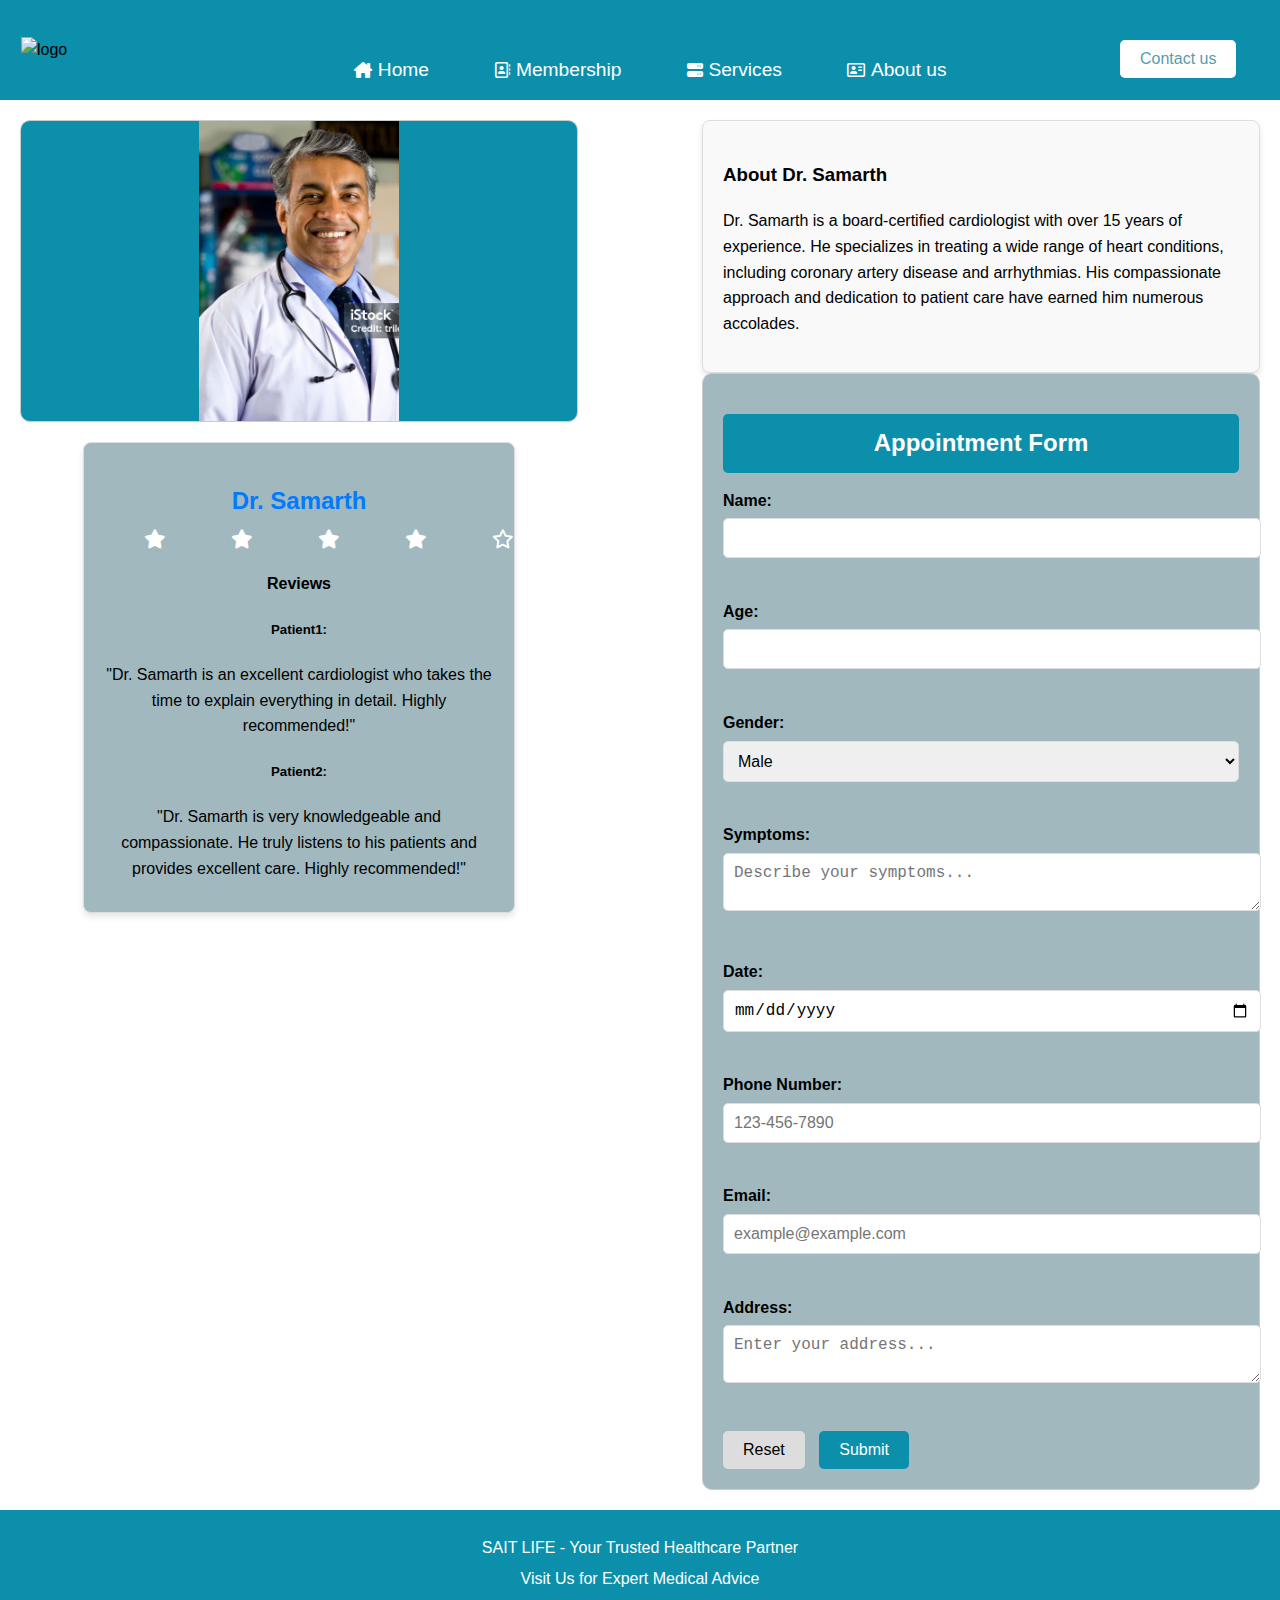
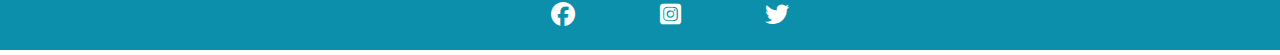
==== samarth(page4).html @ 7772daf7 "medico addition" ====
<!DOCTYPE html>
<html>
<head>
    <title>Doctor Appointment Page</title>
    <link rel="stylesheet" href="page4.css">
    <link rel="stylesheet" href="https://cdnjs.cloudflare.com/ajax/libs/font-awesome/6.7.2/css/all.min.css">
</head>
<body>

    <header>
        <div id="dm">
            <div id="d1">
                <img src="/logo-transparent-svg.svg" alt="logo">
            </div>
            <div id="d2">
                <i class="fa-solid fa-house-chimney"></i>
                <a class="navbar" href="#">Home</a>
                <i class="fa-regular fa-address-book"></i>
                <a class="navbar" href="#">Membership</a>
                <i class="fa-solid fa-server"></i>
                <a class="navbar" href="#">Services</a>
                <i class="fa-regular fa-address-card"></i>
                <a class="navbar" href="#">About us</a>
            </div>
            <div class="contact">
                <button>Contact us</button>
            </div>
        </div>
    </header>

    <main>
        <div class="container">
            <div class="left-column">
                <div class="doctor-image">
                    <img src="istockphoto-1298801256-1024x1024.jpg" alt="Doctor">
                </div>
                <div class="doctor-review">
                    <h3>Dr. Samarth</h3>
                    <div class="stars">
                        <i class="fa-solid fa-star"></i>
                        <i class="fa-solid fa-star"></i>
                        <i class="fa-solid fa-star"></i>
                        <i class="fa-solid fa-star"></i>
                        <i class="fa-regular fa-star"></i>
                    </div>
                    <h4>Reviews</h4>

                    <p class="review-text">
                       <h5> Patient1:</h5>
                        "Dr. Samarth is an excellent cardiologist who takes the time to explain everything in detail. Highly recommended!"<br>
                     <h5>  Patient2:</h5> 
                     "Dr. Samarth is very knowledgeable and compassionate. He truly listens to his patients and provides excellent care. Highly recommended!"<br>
                    </p>
                   
                </div>
            </div>
            <div class="right-column">
                <div class="info-about-dr">
                    <h3>About Dr. Samarth</h3>
                    <p>
                        Dr. Samarth is a board-certified cardiologist with over 15 years of experience. He specializes in treating a wide range of heart conditions, 
                        including coronary artery disease and arrhythmias. His compassionate approach and dedication to patient care have earned him numerous accolades.
                    </p>
                </div>
                <div class="appointment-form">
                    <h2>Appointment Form</h2>
                    <form>
                        <label for="name">Name:</label>
                        <input type="text" id="name" name="name"><br><br>

                        <label for="age">Age:</label>
                        <input type="number" id="age" name="age"><br><br>

                        <label for="gender">Gender:</label>
                        <select id="gender" name="gender">
                            <option value="male">Male</option>
                            <option value="female">Female</option>
                            <option value="other">Other</option>
                        </select><br><br>

                        <label for="symptoms">Symptoms:</label>
                        <textarea id="symptoms" name="symptoms" placeholder="Describe your symptoms..."></textarea><br><br>

                        <label for="date">Date:</label>
                        <input type="date" id="date" name="date"><br><br>

                        <label for="number">Phone Number:</label>
                        <input type="tel" id="number" name="number" placeholder="123-456-7890"><br><br>

                        <label for="email">Email:</label>
                        <input type="email" id="email" name="email" placeholder="example@example.com"><br><br>

                        <label for="address">Address:</label>
                        <textarea id="address" name="address" placeholder="Enter your address..."></textarea><br><br>

                        <button type="reset">Reset</button>
                        <button type="submit">Submit</button>
                    </form>
                </div>
            </div>
        </div>
    </main>

    <footer>
        <p class="footer">SAIT LIFE - Your Trusted Healthcare Partner</p>
        <p class="footer">Visit Us for Expert Medical Advice</p>
        <div class="social-icons">
            <i class="fa-brands fa-facebook"></i>
            <i class="fa-brands fa-square-instagram"></i>
            <i class="fa-brands fa-twitter"></i>
        </div>
    </footer>

</body>
</html>
---- page4.css ----
body {
    font-family: sans-serif;
    margin: 0;
    line-height: 1.6;
}

/* Header Styles */
#dm {
    background-color: rgb(11, 143, 171);
    height: 100px;
    display: flex;
    justify-content: space-between;
    align-items: center;
    padding: 0 10px;
}

#d1 {
    height: 100px;
    width: 100px;
    border: 1px solid transparent;
    margin-left: 10px;
    display: flex;
    align-items: center;
}

#d1:hover {
    border-color: white;
}

.navbar {
    border: 1px solid transparent;
    display: inline-block;
    margin-top: 40px;
    color: white;
    font-size: larger;
    text-decoration: none;
    font-family: 'Lucida Sans', 'Lucida Sans Regular', 'Lucida Grande', 'Lucida Sans Unicode', Geneva, Verdana, sans-serif;
}

.navbar:hover {
    border-color: white;
}

i {
    color: white;
    padding-left: 60px;
}

.contact {
    height: 80px;
    width: 150px;
}

.contact button {
    display: inline-block;
    margin-top: 30px;
    padding: 10px 20px;
    font-size: 1rem;
    background-color: white;
    color: rgb(87, 156, 172);
    border: none;
    border-radius: 5px;
    cursor: pointer;
}

.contact button:hover {
    background-color: rgb(11, 143, 171);
    color: white;
}

/* Main Section */
main {
    padding: 20px;
}

.container {
    display: flex;
    justify-content: space-between;
    gap: 20px;
    flex-wrap: wrap;
}

.left-column,
.right-column {
    width: 45%;
}

.doctor-image {
    display: flex;
    justify-content: center;
    align-items: center;
    background-color: rgb(11, 143, 171);
    border: 1px solid #ccc;
    height: 300px;
    border-radius: 10px;
}

.doctor-image img {
    width: 200px;
    height: 300px;
    object-fit: cover;
}

.doctor-review {
    background-color: rgb(160, 184, 190);
    border: 1px solid #ddd;
    border-radius: 8px;
    padding: 15px;
    max-width: 400px;
    margin: 20px auto;
    box-shadow: 0 4px 6px rgba(0, 0, 0, 0.1);
    text-align: center;
    font-family: Arial, sans-serif;
}

.doctor-review h3 {
    margin-bottom: 10px;
    color: #007bff;
    font-size: 1.5rem;
}

.stars {
    margin: 10px 0;
    color: black;
    display: flex;
    justify-content: center;
    gap: 5px;
}

.stars i {
    font-size: 1.2rem;
}

.review-text {
    font-size: 1rem;
    color: #333;
    line-height: 1.5;
    margin-top: 10px;
    font-style: italic;
}

.info-about-dr {
    background-color: #f9f9f9;
    border: 1px solid #ddd;
    border-radius: 8px;
    padding: 20px;
    box-shadow: 0 4px 6px rgba(0, 0, 0, 0.1);
    font-size: 1rem;
    line-height: 1.6;
}

/* Appointment Form */
.appointment-form {
    background-color: rgb(160, 184, 190);
    border: 1px solid #ccc;
    border-radius: 10px;
    padding: 20px;
}

.appointment-form h2 {
    margin-bottom: 15px;
    padding: 10px 0;
    text-align: center;
    background-color: rgb(11, 143, 171);
    color: white;
    border-radius: 5px;
    font-size: 1.5rem;
}

.appointment-form label {
    display: block;
    margin-bottom: 5px;
    font-weight: bold;
}

.appointment-form input,
.appointment-form select,
.appointment-form textarea {
    width: 100%;
    padding: 10px;
    margin-bottom: 15px;
    border: 1px solid #ddd;
    border-radius: 5px;
    font-size: 1rem;
}

.appointment-form button {
    padding: 10px 20px;
    font-size: 1rem;
    border: none;
    border-radius: 5px;
    cursor: pointer;
}

.appointment-form button[type="submit"] {
    background-color: rgb(11, 143, 171);
    color: white;
}

.appointment-form button[type="reset"] {
    background-color: #ddd;
    color: black;
    margin-right: 10px;
}

.appointment-form button[type="submit"]:hover {
    background-color: rgb(9, 122, 145);
}

.appointment-form button[type="reset"]:hover {
    background-color: #bbb;
}

/* Footer */
footer {
    background-color: rgb(11, 143, 171);
    color: white;
    text-align: center;
    padding: 20px 10px;
    margin-top: auto;
}

footer p {
    margin: 5px 0;
}

.social-icons {
    margin-top: 10px;
}

.social-icons i {
    font-size: 1.5rem;
    margin: 0 10px;
    cursor: pointer;
    color: white;
}

.social-icons i:hover {
    color: #007bff;
}

/* Responsive Design */
@media (max-width: 768px) {
    header {
        flex-direction: column;
        text-align: center;
    }

    #d2 a {
        display: block;
        margin: 10px 0;
    }

    .contact button {
        margin-top: 10px;
    }

    .container {
        flex-direction: column;
    }

    .left-column,
    .right-column {
        width: 100%;
    }
}
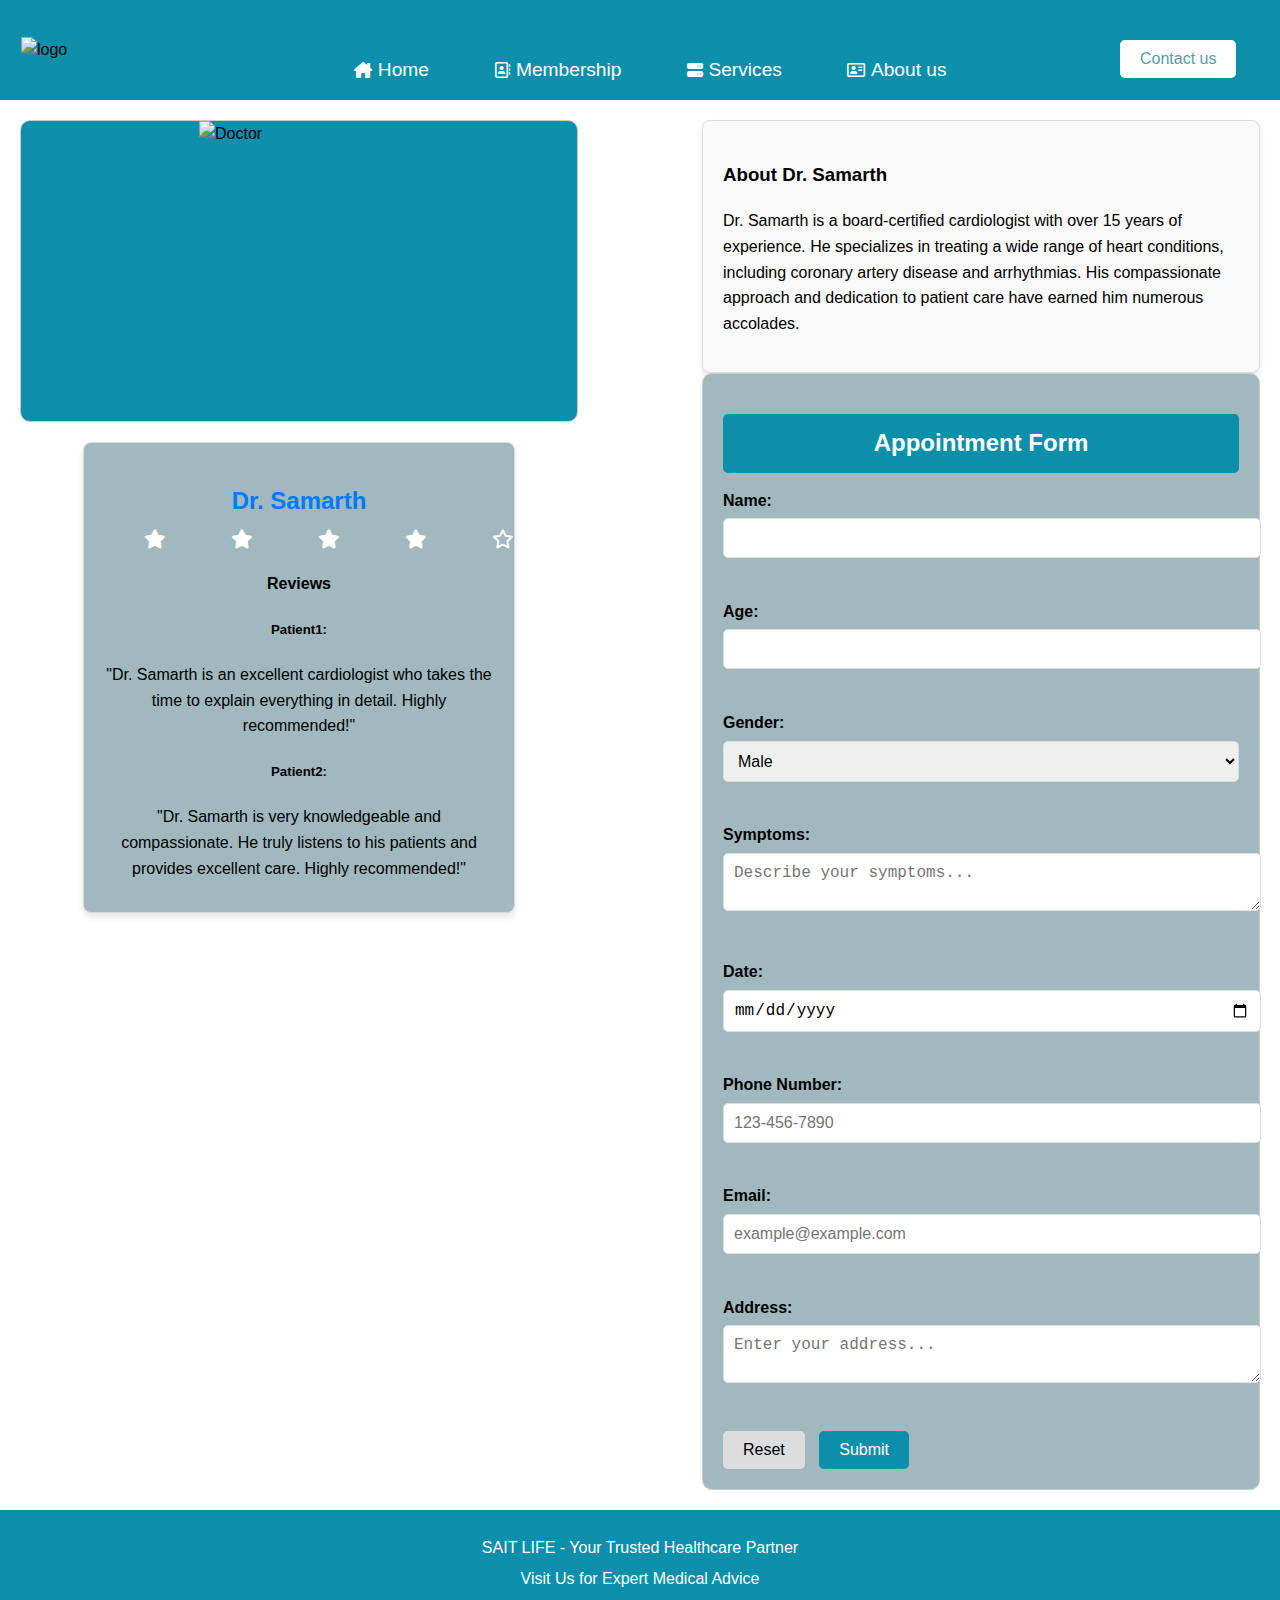
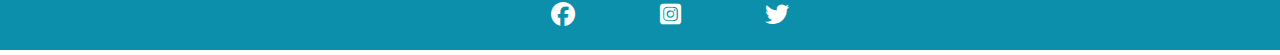
==== commit 5157ce02: "Doctors Photo added" ====
--- a/samarth(page4).html
+++ b/samarth(page4).html
@@ -32,7 +32,7 @@
         <div class="container">
             <div class="left-column">
                 <div class="doctor-image">
-                    <img src="istockphoto-1298801256-1024x1024.jpg" alt="Doctor">
+                    <img src="bearded-doctor-glasses.jpg" alt="Doctor">
                 </div>
                 <div class="doctor-review">
                     <h3>Dr. Samarth</h3>
